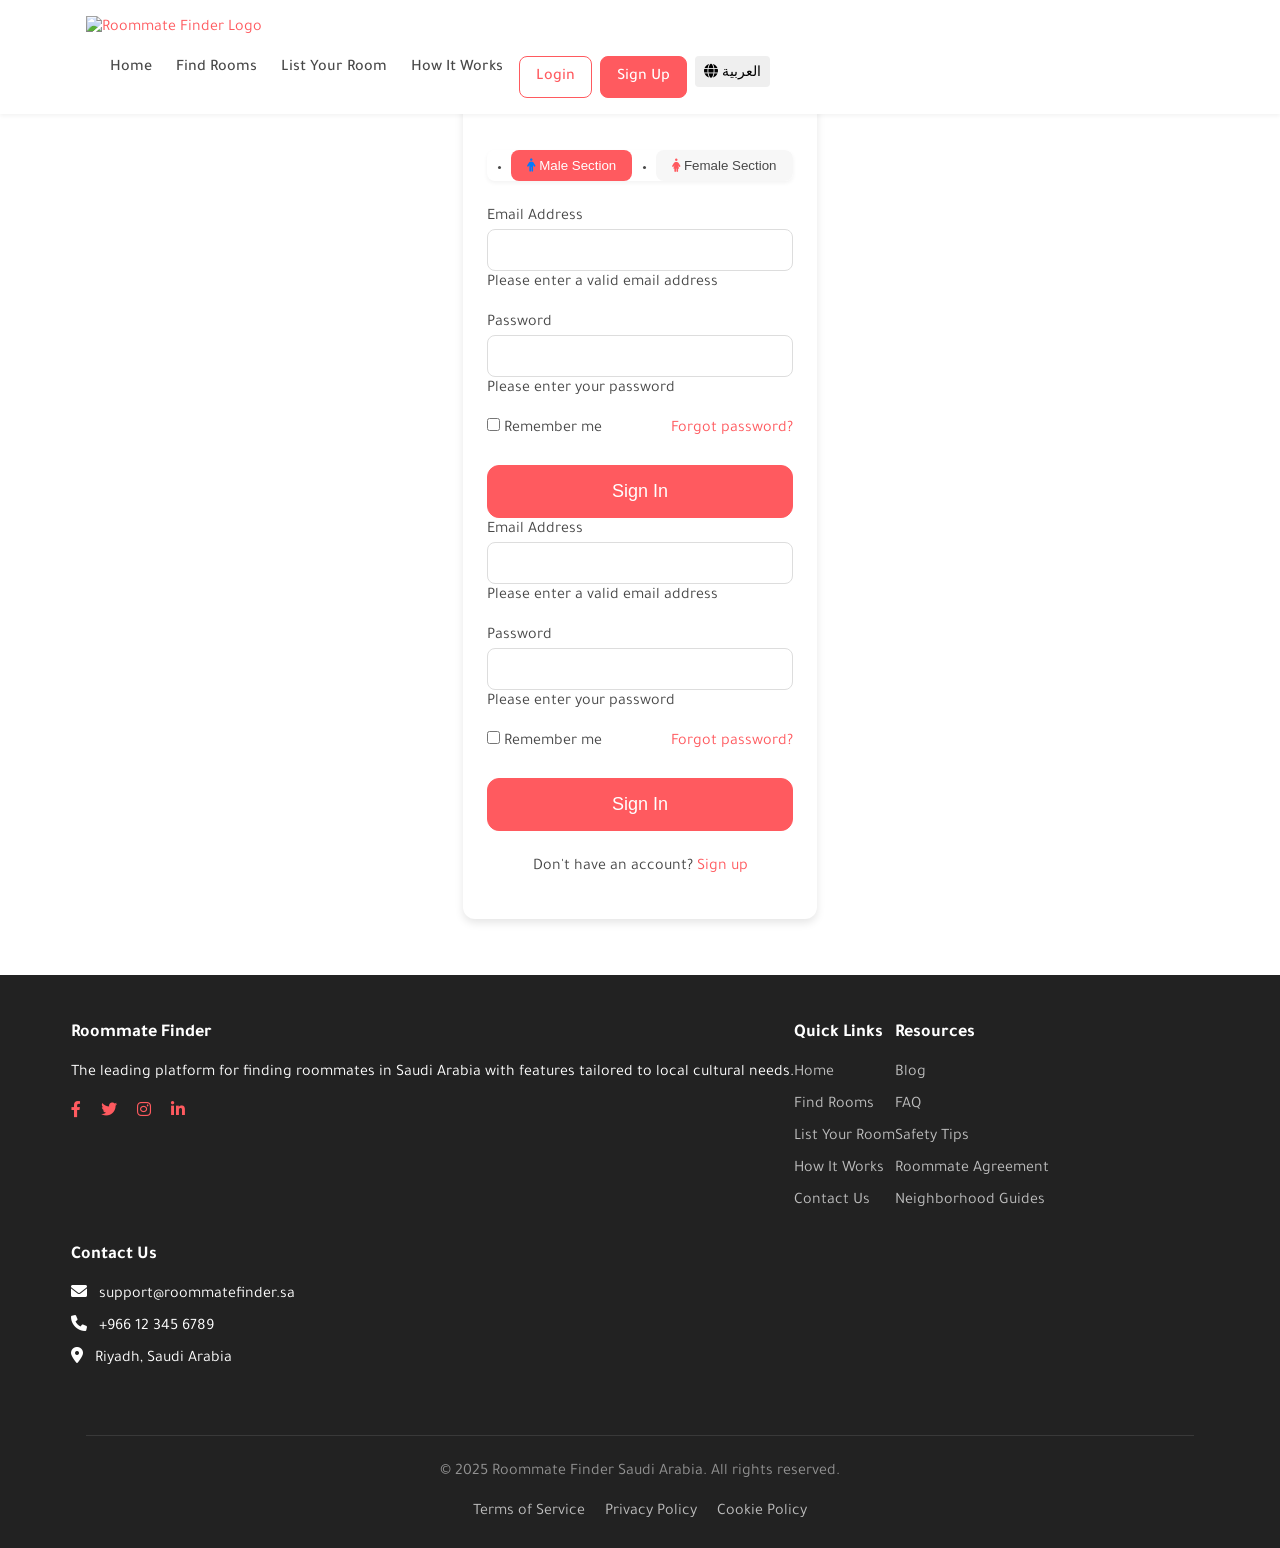
==== login.html @ d1ceeea8 "Initial commit of Roomaity platform static site" ====
<!DOCTYPE html>
<html lang="en">
<head>
    <meta charset="UTF-8">
    <meta name="viewport" content="width=device-width, initial-scale=1.0">
    <title>Login | Roommate Finder Saudi Arabia</title>
    <link rel="stylesheet" href="css/styles.css">
    <link rel="stylesheet" href="css/responsive.css">
    <link rel="stylesheet" href="https://cdnjs.cloudflare.com/ajax/libs/font-awesome/6.0.0/css/all.min.css">
    <link href="https://fonts.googleapis.com/css2?family=Roboto:wght@300;400;500;700&family=Tajawal:wght@300;400;500;700&display=swap" rel="stylesheet">
</head>
<body>
    <!-- Header/Navbar -->
    <header class="navbar fixed-top">
        <div class="container">
            <a href="index.html" class="navbar-brand">
                <img src="images/logo.png" alt="Roommate Finder Logo" height="40">
            </a>
            
            <button class="navbar-toggler d-lg-none" type="button" id="navbarToggler">
                <i class="fas fa-bars"></i>
            </button>
            
            <div class="navbar-collapse" id="navbarMenu">
                <ul class="navbar-nav ml-auto d-flex flex-row">
                    <li class="nav-item">
                        <a href="index.html" class="nav-link">Home</a>
                    </li>
                    <li class="nav-item">
                        <a href="search.html" class="nav-link">Find Rooms</a>
                    </li>
                    <li class="nav-item">
                        <a href="list-room.html" class="nav-link">List Your Room</a>
                    </li>
                    <li class="nav-item">
                        <a href="about.html" class="nav-link">How It Works</a>
                    </li>
                    <li class="nav-item ml-3">
                        <a href="login.html" class="btn btn-outline-primary">Login</a>
                    </li>
                    <li class="nav-item ml-2">
                        <a href="register.html" class="btn btn-primary">Sign Up</a>
                    </li>
                    <li class="nav-item ml-2">
                        <button class="btn btn-sm" id="languageToggle">
                            <i class="fas fa-globe"></i> العربية
                        </button>
                    </li>
                </ul>
            </div>
        </div>
    </header>

    <!-- Login Form Section -->
    <section class="py-5 mt-5">
        <div class="container">
            <div class="row justify-content-center">
                <div class="col-md-6 col-lg-5">
                    <div class="card shadow">
                        <div class="card-body p-4">
                            <h2 class="text-center mb-4">Welcome Back</h2>
                            
                            <!-- Gender Selection Tabs -->
                            <div class="gender-tabs mt-4 mb-4">
                                <ul class="nav nav-pills nav-fill mb-3" id="genderTabs" role="tablist">
                                    <li class="nav-item" role="presentation">
                                        <button class="nav-link active" id="male-tab" data-toggle="pill" data-target="#male-content" type="button" role="tab" aria-controls="male-content" aria-selected="true">
                                            <i class="fas fa-male text-male"></i> Male Section
                                        </button>
                                    </li>
                                    <li class="nav-item" role="presentation">
                                        <button class="nav-link" id="female-tab" data-toggle="pill" data-target="#female-content" type="button" role="tab" aria-controls="female-content" aria-selected="false">
                                            <i class="fas fa-female text-female"></i> Female Section
                                        </button>
                                    </li>
                                </ul>
                            </div>
                            
                            <div class="tab-content" id="genderTabsContent">
                                <!-- Male Login Form -->
                                <div class="tab-pane fade show active" id="male-content" role="tabpanel" aria-labelledby="male-tab">
                                    <form id="loginFormMale" class="needs-validation" novalidate>
                                        <input type="hidden" name="gender" value="male">
                                        <div class="form-group">
                                            <label for="loginEmailMale" class="form-label">Email Address</label>
                                            <input type="email" class="form-control" id="loginEmailMale" name="email" required>
                                            <div class="invalid-feedback">Please enter a valid email address</div>
                                        </div>
                                        
                                        <div class="form-group">
                                            <label for="loginPasswordMale" class="form-label">Password</label>
                                            <input type="password" class="form-control" id="loginPasswordMale" name="password" required>
                                            <div class="invalid-feedback">Please enter your password</div>
                                        </div>
                                        
                                        <div class="form-group d-flex justify-content-between align-items-center">
                                            <div class="form-check">
                                                <input class="form-check-input" type="checkbox" id="rememberMeMale">
                                                <label class="form-check-label" for="rememberMeMale">
                                                    Remember me
                                                </label>
                                            </div>
                                            <a href="forgot-password.html" class="text-primary">Forgot password?</a>
                                        </div>
                                        
                                        <button type="submit" class="btn btn-primary btn-block btn-lg mt-4">Sign In</button>
                                    </form>
                                </div>
                                
                                <!-- Female Login Form -->
                                <div class="tab-pane fade" id="female-content" role="tabpanel" aria-labelledby="female-tab">
                                    <form id="loginFormFemale" class="needs-validation" novalidate>
                                        <input type="hidden" name="gender" value="female">
                                        <div class="form-group">
                                            <label for="loginEmailFemale" class="form-label">Email Address</label>
                                            <input type="email" class="form-control" id="loginEmailFemale" name="email" required>
                                            <div class="invalid-feedback">Please enter a valid email address</div>
                                        </div>
                                        
                                        <div class="form-group">
                                            <label for="loginPasswordFemale" class="form-label">Password</label>
                                            <input type="password" class="form-control" id="loginPasswordFemale" name="password" required>
                                            <div class="invalid-feedback">Please enter your password</div>
                                        </div>
                                        
                                        <div class="form-group d-flex justify-content-between align-items-center">
                                            <div class="form-check">
                                                <input class="form-check-input" type="checkbox" id="rememberMeFemale">
                                                <label class="form-check-label" for="rememberMeFemale">
                                                    Remember me
                                                </label>
                                            </div>
                                            <a href="forgot-password.html" class="text-primary">Forgot password?</a>
                                        </div>
                                        
                                        <button type="submit" class="btn btn-primary btn-block btn-lg mt-4">Sign In</button>
                                    </form>
                                </div>
                            </div>
                            
                            <div class="text-center mt-4">
                                <p>Don't have an account? <a href="register.html">Sign up</a></p>
                            </div>
                        </div>
                    </div>
                </div>
            </div>
        </div>
    </section>

    <!-- Footer -->
    <footer class="footer">
        <div class="container">
            <div class="row">
                <div class="col-md-4 mb-4">
                    <h5 class="footer-title">Roommate Finder</h5>
                    <p>The leading platform for finding roommates in Saudi Arabia with features tailored to local cultural needs.</p>
                    <div class="mt-3">
                        <a href="#" class="mr-3"><i class="fab fa-facebook-f"></i></a>
                        <a href="#" class="mr-3"><i class="fab fa-twitter"></i></a>
                        <a href="#" class="mr-3"><i class="fab fa-instagram"></i></a>
                        <a href="#"><i class="fab fa-linkedin-in"></i></a>
                    </div>
                </div>
                
                <div class="col-md-2 mb-4">
                    <h5 class="footer-title">Quick Links</h5>
                    <ul class="footer-links">
                        <li><a href="index.html">Home</a></li>
                        <li><a href="search.html">Find Rooms</a></li>
                        <li><a href="list-room.html">List Your Room</a></li>
                        <li><a href="about.html">How It Works</a></li>
                        <li><a href="contact.html">Contact Us</a></li>
                    </ul>
                </div>
                
                <div class="col-md-3 mb-4">
                    <h5 class="footer-title">Resources</h5>
                    <ul class="footer-links">
                        <li><a href="blog.html">Blog</a></li>
                        <li><a href="faq.html">FAQ</a></li>
                        <li><a href="safety-tips.html">Safety Tips</a></li>
                        <li><a href="roommate-agreement.html">Roommate Agreement</a></li>
                        <li><a href="neighborhood-guides.html">Neighborhood Guides</a></li>
                    </ul>
                </div>
                
                <div class="col-md-3 mb-4">
                    <h5 class="footer-title">Contact Us</h5>
                    <ul class="footer-links">
                        <li><i class="fas fa-envelope mr-2"></i> support@roommatefinder.sa</li>
                        <li><i class="fas fa-phone mr-2"></i> +966 12 345 6789</li>
                        <li><i class="fas fa-map-marker-alt mr-2"></i> Riyadh, Saudi Arabia</li>
                    </ul>
                </div>
            </div>
            
            <div class="footer-bottom">
                <p>&copy; 2025 Roommate Finder Saudi Arabia. All rights reserved.</p>
                <div class="mt-2">
                    <a href="terms.html" class="mr-3">Terms of Service</a>
                    <a href="privacy.html" class="mr-3">Privacy Policy</a>
                    <a href="cookies.html">Cookie Policy</a>
                </div>
            </div>
        </div>
    </footer>

    <!-- JavaScript -->
    <script src="js/main.js"></script>
</body>
</html>
---- css/styles.css ----
/* Roomaity - Main CSS File with Airbnb-style UI */

:root {
  /* Brand Colors */
  --primary-color: #FF5A5F; /* Roomaity brand red, similar to Airbnb */
  --secondary-color: #00A699; /* Teal accent */
  --tertiary-color: #FC642D; /* Orange accent */
  --light-gray: #F7F7F7;
  --medium-gray: #DDDDDD;
  --dark-gray: #484848;
  --black: #222222;
  --white: #FFFFFF;
  
  /* Typography */
  --font-family-sans: 'Poppins', 'Tajawal', sans-serif;
  --font-family-serif: 'Georgia', serif;
  
  /* Spacing */
  --space-xs: 4px;
  --space-sm: 8px;
  --space-md: 16px;
  --space-lg: 24px;
  --space-xl: 32px;
  --space-xxl: 48px;
  
  /* Border Radius */
  --radius-sm: 4px;
  --radius-md: 8px;
  --radius-lg: 12px;
  --radius-xl: 24px;
  
  /* Shadows */
  --shadow-sm: 0 2px 4px rgba(0, 0, 0, 0.05);
  --shadow-md: 0 4px 8px rgba(0, 0, 0, 0.1);
  --shadow-lg: 0 8px 16px rgba(0, 0, 0, 0.1);
  
  /* Transitions */
  --transition-fast: 0.2s ease;
  --transition-medium: 0.3s ease;
  --transition-slow: 0.5s ease;
}

/* Base Styles */
* {
  box-sizing: border-box;
  margin: 0;
  padding: 0;
}

html {
  font-size: 16px;
  scroll-behavior: smooth;
}

body {
  font-family: var(--font-family-sans);
  color: var(--dark-gray);
  line-height: 1.5;
  background-color: var(--white);
}

h1, h2, h3, h4, h5, h6 {
  font-weight: 600;
  line-height: 1.2;
  margin-bottom: var(--space-md);
  color: var(--black);
}

h1 {
  font-size: 2.5rem;
}

h2 {
  font-size: 2rem;
}

h3 {
  font-size: 1.5rem;
}

h4 {
  font-size: 1.25rem;
}

p {
  margin-bottom: var(--space-md);
}

a {
  color: var(--primary-color);
  text-decoration: none;
  transition: color var(--transition-fast);
}

a:hover {
  color: var(--tertiary-color);
}

img {
  max-width: 100%;
  height: auto;
}

/* Container */
.container {
  width: 100%;
  max-width: 1200px;
  margin: 0 auto;
  padding: 0 var(--space-md);
}

/* Grid System */
.row {
  display: flex;
  flex-wrap: wrap;
  margin: 0 -15px;
}

.col {
  flex: 1;
  padding: 0 15px;
}

/* For specific column widths */
.col-1 { flex: 0 0 8.333333%; max-width: 8.333333%; }
.col-2 { flex: 0 0 16.666667%; max-width: 16.666667%; }
.col-3 { flex: 0 0 25%; max-width: 25%; }
.col-4 { flex: 0 0 33.333333%; max-width: 33.333333%; }
.col-5 { flex: 0 0 41.666667%; max-width: 41.666667%; }
.col-6 { flex: 0 0 50%; max-width: 50%; }
.col-7 { flex: 0 0 58.333333%; max-width: 58.333333%; }
.col-8 { flex: 0 0 66.666667%; max-width: 66.666667%; }
.col-9 { flex: 0 0 75%; max-width: 75%; }
.col-10 { flex: 0 0 83.333333%; max-width: 83.333333%; }
.col-11 { flex: 0 0 91.666667%; max-width: 91.666667%; }
.col-12 { flex: 0 0 100%; max-width: 100%; }

/* Navbar */
.navbar {
  display: flex;
  align-items: center;
  justify-content: space-between;
  padding: var(--space-md) 0;
  background-color: var(--white);
  box-shadow: var(--shadow-sm);
  position: fixed;
  top: 0;
  left: 0;
  right: 0;
  z-index: 1000;
}

.navbar-brand {
  display: flex;
  align-items: center;
}

.navbar-brand img {
  height: 40px;
}

.navbar-nav {
  display: flex;
  list-style: none;
  margin: 0;
  padding: 0;
}

.nav-item {
  margin-left: var(--space-lg);
}

.nav-link {
  color: var(--dark-gray);
  font-weight: 500;
  transition: color var(--transition-fast);
}

.nav-link:hover,
.nav-link.active {
  color: var(--primary-color);
}

.navbar-toggler {
  display: none;
  background: none;
  border: none;
  cursor: pointer;
  font-size: 1.5rem;
  color: var(--dark-gray);
}

/* Buttons */
.btn {
  display: inline-block;
  font-weight: 500;
  text-align: center;
  white-space: nowrap;
  vertical-align: middle;
  user-select: none;
  border: 1px solid transparent;
  padding: 0.5rem 1rem;
  font-size: 1rem;
  line-height: 1.5;
  border-radius: var(--radius-md);
  transition: all var(--transition-fast);
  cursor: pointer;
}

.btn-sm {
  padding: 0.25rem 0.5rem;
  font-size: 0.875rem;
  border-radius: var(--radius-sm);
}

.btn-lg {
  padding: 0.75rem 1.5rem;
  font-size: 1.125rem;
  border-radius: var(--radius-lg);
}

.btn-primary {
  background-color: var(--primary-color);
  border-color: var(--primary-color);
  color: var(--white);
}

.btn-primary:hover {
  background-color: #e54853;
  border-color: #e54853;
  color: var(--white);
}

.btn-secondary {
  background-color: var(--secondary-color);
  border-color: var(--secondary-color);
  color: var(--white);
}

.btn-secondary:hover {
  background-color: #008f85;
  border-color: #008f85;
  color: var(--white);
}

.btn-outline-primary {
  background-color: transparent;
  border-color: var(--primary-color);
  color: var(--primary-color);
}

.btn-outline-primary:hover {
  background-color: var(--primary-color);
  color: var(--white);
}

.btn-block {
  display: block;
  width: 100%;
}

/* Forms */
.form-group {
  margin-bottom: var(--space-md);
}

.form-control {
  display: block;
  width: 100%;
  padding: 0.5rem 0.75rem;
  font-size: 1rem;
  line-height: 1.5;
  color: var(--dark-gray);
  background-color: var(--white);
  background-clip: padding-box;
  border: 1px solid var(--medium-gray);
  border-radius: var(--radius-md);
  transition: border-color var(--transition-fast);
}

.form-control:focus {
  border-color: var(--primary-color);
  outline: 0;
}

.input-group {
  display: flex;
  position: relative;
}

.input-group-prepend {
  display: flex;
}

.input-group-text {
  display: flex;
  align-items: center;
  padding: 0.5rem 0.75rem;
  font-size: 1rem;
  font-weight: 400;
  line-height: 1.5;
  color: var(--dark-gray);
  text-align: center;
  white-space: nowrap;
  background-color: var(--light-gray);
  border: 1px solid var(--medium-gray);
  border-radius: var(--radius-md) 0 0 var(--radius-md);
  border-right: 0;
}

.input-group .form-control {
  border-top-left-radius: 0;
  border-bottom-left-radius: 0;
}

/* Cards - Airbnb Style */
.card {
  background-color: var(--white);
  border-radius: var(--radius-lg);
  box-shadow: var(--shadow-md);
  overflow: hidden;
  transition: transform var(--transition-medium), box-shadow var(--transition-medium);
  margin-bottom: var(--space-lg);
}

.card:hover {
  transform: translateY(-5px);
  box-shadow: var(--shadow-lg);
}

.card-img-top {
  width: 100%;
  height: 200px;
  object-fit: cover;
}

.card-body {
  padding: var(--space-md);
}

.card-title {
  font-size: 1.25rem;
  margin-bottom: var(--space-sm);
}

.card-text {
  color: var(--dark-gray);
  margin-bottom: var(--space-md);
}

.card-price {
  font-size: 1.25rem;
  font-weight: 600;
  color: var(--black);
  margin-bottom: var(--space-xs);
}

.card-location {
  font-size: 0.875rem;
  color: var(--dark-gray);
  margin-bottom: var(--space-sm);
}

.card-amenities {
  display: flex;
  flex-wrap: wrap;
  margin-bottom: var(--space-sm);
}

.card-amenity {
  font-size: 0.75rem;
  background-color: var(--light-gray);
  padding: 0.25rem 0.5rem;
  border-radius: var(--radius-sm);
  margin-right: var(--space-xs);
  margin-bottom: var(--space-xs);
}

/* Listing Cards - Airbnb Style */
.listing-card {
  background-color: var(--white);
  border-radius: var(--radius-lg);
  box-shadow: var(--shadow-md);
  overflow: hidden;
  transition: transform var(--transition-medium), box-shadow var(--transition-medium);
  margin-bottom: var(--space-lg);
  position: relative;
}

.listing-card:hover {
  transform: translateY(-5px);
  box-shadow: var(--shadow-lg);
}

.listing-card .card-img-top {
  height: 220px;
}

.listing-card .badge {
  position: absolute;
  top: var(--space-sm);
  right: var(--space-sm);
  padding: 0.25rem 0.5rem;
  border-radius: var(--radius-sm);
  font-size: 0.75rem;
  font-weight: 500;
  z-index: 1;
}

.badge-male {
  background-color: rgba(0, 122, 255, 0.9);
  color: var(--white);
}

.badge-female {
  background-color: rgba(255, 90, 95, 0.9);
  color: var(--white);
}

/* Hero Section */
.hero {
  padding: 120px 0 var(--space-xxl);
  background-color: var(--white);
}

.hero-title {
  font-size: 2.5rem;
  font-weight: 700;
  margin-bottom: var(--space-md);
}

.hero-subtitle {
  font-size: 1.25rem;
  color: var(--dark-gray);
  margin-bottom: var(--space-lg);
}

.hero-image {
  border-radius: var(--radius-lg);
  box-shadow: var(--shadow-lg);
}

/* Search Form */
.search-form {
  background-color: var(--white);
  padding: var(--space-lg);
  border-radius: var(--radius-lg);
  box-shadow: var(--shadow-md);
  margin-bottom: var(--space-lg);
}

/* Gender Tabs */
.gender-tabs .nav-pills {
  display: flex;
  margin-bottom: var(--space-md);
  border-radius: var(--radius-md);
  overflow: hidden;
  box-shadow: var(--shadow-sm);
}

.gender-tabs .nav-link {
  flex: 1;
  text-align: center;
  padding: var(--space-sm) var(--space-md);
  background-color: var(--light-gray);
  color: var(--dark-gray);
  border: none;
  transition: all var(--transition-fast);
}

.gender-tabs .nav-link.active {
  background-color: var(--primary-color);
  color: var(--white);
}

.gender-tabs .nav-link:first-child {
  border-top-left-radius: var(--radius-md);
  border-bottom-left-radius: var(--radius-md);
}

.gender-tabs .nav-link:last-child {
  border-top-right-radius: var(--radius-md);
  border-bottom-right-radius: var(--radius-md);
}

.text-male {
  color: #007AFF;
}

.text-female {
  color: #FF5A5F;
}

/* Features Section */
.features {
  padding: var(--space-xxl) 0;
}

.section-title {
  font-size: 2rem;
  font-weight: 700;
  margin-bottom: var(--space-xl);
  text-align: center;
}

.feature-card {
  text-align: center;
  padding: var(--space-lg);
  border-radius: var(--radius-lg);
  background-color: var(--white);
  box-shadow: var(--shadow-md);
  height: 100%;
  transition: transform var(--transition-medium);
}

.feature-card:hover {
  transform: translateY(-5px);
}

.feature-icon {
  font-size: 2.5rem;
  color: var(--primary-color);
  margin-bottom: var(--space-md);
}

.feature-title {
  font-size: 1.25rem;
  margin-bottom: var(--space-sm);
}

.feature-text {
  color: var(--dark-gray);
}

/* How It Works Section */
.how-it-works {
  padding: var(--space-xxl) 0;
  background-color: var(--light-gray);
}

.step-card {
  text-align: center;
  padding: var(--space-lg);
  border-radius: var(--radius-lg);
  background-color: var(--white);
  box-shadow: var(--shadow-md);
  height: 100%;
  position: relative;
}

.step-number {
  display: flex;
  align-items: center;
  justify-content: center;
  width: 40px;
  height: 40px;
  background-color: var(--primary-color);
  color: var(--white);
  font-weight: 700;
  border-radius: 50%;
  margin: 0 auto var(--space-md);
}

.step-title {
  font-size: 1.25rem;
  margin-bottom: var(--space-sm);
}

.step-text {
  color: var(--dark-gray);
}

/* Testimonials Section */
.testimonials {
  padding: var(--space-xxl) 0;
  background-color: var(--light-gray);
}

.testimonial-card {
  display: flex;
  padding: var(--space-lg);
  border-radius: var(--radius-lg);
  background-color: var(--white);
  box-shadow: var(--shadow-md);
  height: 100%;
}

.testimonial-avatar {
  flex-shrink: 0;
  margin-right: var(--space-md);
}

.testimonial-avatar img {
  width: 60px;
  height: 60px;
  border-radius: 50%;
  object-fit: cover;
}

.testimonial-content {
  flex-grow: 1;
}

.rating {
  color: #FFB400;
  margin-bottom: var(--space-sm);
}

.testimonial-text {
  font-style: italic;
  margin-bottom: var(--space-sm);
}

.testimonial-author {
  font-weight: 600;
  color: var(--black);
}

/* CTA Section */
.cta {
  padding: var(--space-xxl) 0;
  background-color: var(--primary-color);
  color: var(--white);
}

.cta-title {
  color: var(--white);
  margin-bottom: var(--space-sm);
}

.cta-text {
  color: rgba(255, 255, 255, 0.9);
  margin-bottom: 0;
}

/* Footer */
.footer {
  padding: var(--space-xxl) 0 var(--space-lg);
  background-color: var(--black);
  color: var(--white);
}

.footer-title {
  color: var(--white);
  margin-bottom: var(--space-md);
  font-size: 1.125rem;
}

.footer-links {
  list-style: none;
  padding: 0;
  margin: 0;
}

.footer-links li {
  margin-bottom: var(--space-sm);
}

.footer-links a {
  color: rgba(255, 255, 255, 0.7);
  transition: color var(--transition-fast);
}

.footer-links a:hover {
  color: var(--white);
}

.footer-bottom {
  margin-top: var(--space-xl);
  padding-top: var(--space-lg);
  border-top: 1px solid rgba(255, 255, 255, 0.1);
  text-align: center;
  color: rgba(255, 255, 255, 0.5);
}

.footer-bottom a {
  color: rgba(255, 255, 255, 0.7);
}

.footer-bottom a:hover {
  color: var(--white);
}

/* Utilities */
.text-center { text-align: center; }
.text-right { text-align: right; }
.text-left { text-align: left; }

.d-flex { display: flex; }
.flex-row { flex-direction: row; }
.flex-column { flex-direction: column; }
.align-items-center { align-items: center; }
.justify-content-center { justify-content: center; }
.justify-content-between { justify-content: space-between; }

.mt-1 { margin-top: var(--space-xs); }
.mt-2 { margin-top: var(--space-sm); }
.mt-3 { margin-top: var(--space-md); }
.mt-4 { margin-top: var(--space-lg); }
.mt-5 { margin-top: var(--space-xl); }

.mb-1 { margin-bottom: var(--space-xs); }
.mb-2 { margin-bottom: var(--space-sm); }
.mb-3 { margin-bottom: var(--space-md); }
.mb-4 { margin-bottom: var(--space-lg); }
.mb-5 { margin-bottom: var(--space-xl); }

.ml-1 { margin-left: var(--space-xs); }
.ml-2 { margin-left: var(--space-sm); }
.ml-3 { margin-left: var(--space-md); }
.ml-4 { margin-left: var(--space-lg); }
.ml-5 { margin-left: var(--space-xl); }

.mr-1 { margin-right: var(--space-xs); }
.mr-2 { margin-right: var(--space-sm); }
.mr-3 { margin-right: var(--space-md); }
.mr-4 { margin-right: var(--space-lg); }
.mr-5 { margin-right: var(--space-xl); }

.p-1 { padding: var(--space-xs); }
.p-2 { padding: var(--space-sm); }
.p-3 { padding: var(--space-md); }
.p-4 { padding: var(--space-lg); }
.p-5 { padding: var(--space-xl); }

.py-1 { padding-top: var(--space-xs); padding-bottom: var(--space-xs); }
.py-2 { padding-top: var(--space-sm); padding-bottom: var(--space-sm); }
.py-3 { padding-top: var(--space-md); padding-bottom: var(--space-md); }
.py-4 { padding-top: var(--space-lg); padding-bottom: var(--space-lg); }
.py-5 { padding-top: var(--space-xl); padding-bottom: var(--space-xl); }

.px-1 { padding-left: var(--space-xs); padding-right: var(--space-xs); }
.px-2 { padding-left: var(--space-sm); padding-right: var(--space-sm); }
.px-3 { padding-left: var(--space-md); padding-right: var(--space-md); }
.px-4 { padding-left: var(--space-lg); padding-right: var(--space-lg); }
.px-5 { padding-left: var(--space-xl); padding-right: var(--space-xl); }

.d-none { display: none; }
.d-block { display: block; }
.d-inline-block { display: inline-block; }

.position-relative { position: relative; }
.position-absolute { position: absolute; }
.fixed-top { position: fixed; top: 0; left: 0; right: 0; z-index: 1030; }

.bg-light { background-color: var(--light-gray); }
.bg-white { background-color: var(--white); }
.bg-primary { background-color: var(--primary-color); }

.rounded { border-radius: var(--radius-md); }
.rounded-lg { border-radius: var(--radius-lg); }
.rounded-circle { border-radius: 50%; }

.shadow-sm { box-shadow: var(--shadow-sm); }
.shadow { box-shadow: var(--shadow-md); }
.shadow-lg { box-shadow: var(--shadow-lg); }

.img-fluid { max-width: 100%; height: auto; }

/* RTL Support for Arabic */
[dir="rtl"] {
  text-align: right;
}

[dir="rtl"] .navbar-nav {
  flex-direction: row-reverse;
}

[dir="rtl"] .nav-item {
  margin-right: var(--space-lg);
  margin-left: 0;
}

[dir="rtl"] .input-group-prepend {
  order: 1;
}

[dir="rtl"] .input-group-text {
  border-radius: 0 var(--radius-md) var(--radius-md) 0;
  border-left: 0;
  border-right: 1px solid var(--medium-gray);
}

[dir="rtl"] .input-group .form-control {
  border-radius: var(--radius-md) 0 0 var(--radius-md);
}

[dir="rtl"] .testimonial-avatar {
  margin-left: var(--space-md);
  margin-right: 0;
}

/* Responsive Design */
@media (max-width: 992px) {
  .navbar-collapse {
    position: fixed;
    top: 70px;
    left: 0;
    padding-left: 15px;
    padding-right: 15px;
    padding-bottom: 15px;
    width: 100%;
    height: auto;
    background-color: var(--white);
    box-shadow: var(--shadow-md);
    transition: all var(--transition-medium);
    transform: translateY(-100%);
    opacity: 0;
    visibility: hidden;
  }
  
  .navbar-collapse.show {
    transform: translateY(0);
    opacity: 1;
    visibility: visible;
  }
  
  .navbar-nav {
    flex-direction: column;
  }
  
  .nav-item {
    margin: 0 0 var(--space-sm) 0;
  }
  
  .navbar-toggler {
    display: block;
  }
  
  .d-lg-none {
    display: block;
  }
  
  .d-lg-block {
    display: none;
  }
  
  .hero {
    padding: 100px 0 var(--space-lg);
  }
  
  .hero-title {
    font-size: 2rem;
  }
  
  .hero-subtitle {
    font-size: 1.125rem;
  }
}

@media (max-width: 768px) {
  .col-md-4 {
    flex: 0 0 100%;
    max-width: 100%;
  }
  
  .hero-title {
    font-size: 1.75rem;
  }
  
  .section-title {
    font-size: 1.75rem;
  }
  
  .testimonial-card {
    flex-direction: column;
    text-align: center;
  }
  
  .testimonial-avatar {
    margin: 0 auto var(--space-md);
  }
  
  .cta {
    text-align: center;
  }
  
  .text-lg-right {
    text-align: center;
  }
}

@media (max-width: 576px) {
  .container {
    padding: 0 var(--space-sm);
  }
  
  .hero-title {
    font-size: 1.5rem;
  }
  
  .hero-subtitle {
    font-size: 1rem;
  }
  
  .section-title {
    font-size: 1.5rem;
  }
  
  .feature-card, .step-card, .testimonial-card {
    padding: var(--space-md);
  }
}

/* Language Switcher */
.language-switcher {
  display: inline-flex;
  align-items: center;
  padding: 0.25rem 0.5rem;
  background-color: var(--light-gray);
  border-radius: var(--radius-md);
  cursor: pointer;
  transition: background-color var(--transition-fast);
}

.language-switcher:hover {
  background-color: var(--medium-gray);
}

.language-switcher i {
  margin-right: 0.25rem;
}

/* Arabic Font Support */
@font-face {
  font-family: 'Tajawal';
  src: url('https://fonts.googleapis.com/css2?family=Tajawal:wght@300;400;500;700&display=swap');
  font-weight: normal;
  font-style: normal;
}

.arabic {
  font-family: 'Tajawal', sans-serif;
}
---- css/responsive.css ----
/* Roomaity - Responsive CSS for Airbnb-style UI */

/* Mobile First Approach */
@media (max-width: 576px) {
  .container {
    padding: 0 12px;
  }
  
  h1 {
    font-size: 1.75rem;
  }
  
  h2 {
    font-size: 1.5rem;
  }
  
  .hero {
    padding: 90px 0 24px;
  }
  
  .hero-title {
    font-size: 1.5rem;
  }
  
  .hero-subtitle {
    font-size: 1rem;
  }
  
  .card-img-top {
    height: 180px;
  }
  
  .navbar-brand img {
    height: 32px;
  }
  
  .section-title {
    font-size: 1.5rem;
    margin-bottom: 24px;
  }
  
  .feature-card, 
  .step-card, 
  .testimonial-card {
    padding: 16px;
  }
  
  .footer {
    padding: 32px 0 16px;
  }
}

/* Small devices (landscape phones) */
@media (min-width: 576px) and (max-width: 767.98px) {
  .container {
    max-width: 540px;
  }
  
  .hero-title {
    font-size: 1.75rem;
  }
  
  .card-img-top {
    height: 200px;
  }
}

/* Medium devices (tablets) */
@media (min-width: 768px) and (max-width: 991.98px) {
  .container {
    max-width: 720px;
  }
  
  .hero-title {
    font-size: 2rem;
  }
  
  .col-md-4 {
    flex: 0 0 50%;
    max-width: 50%;
  }
}

/* Large devices (desktops) */
@media (min-width: 992px) and (max-width: 1199.98px) {
  .container {
    max-width: 960px;
  }
}

/* Extra large devices */
@media (min-width: 1200px) {
  .container {
    max-width: 1140px;
  }
}

/* RTL Specific Responsive Adjustments */
@media (max-width: 992px) {
  [dir="rtl"] .navbar-nav {
    flex-direction: column;
  }
  
  [dir="rtl"] .nav-item {
    margin: 0 0 8px 0;
  }
}

/* Tablet and Mobile Navigation */
@media (max-width: 992px) {
  .navbar-collapse {
    position: fixed;
    top: 70px;
    left: 0;
    right: 0;
    padding: 16px;
    width: 100%;
    height: auto;
    background-color: var(--white);
    box-shadow: var(--shadow-md);
    transition: all 0.3s ease;
    transform: translateY(-100%);
    opacity: 0;
    visibility: hidden;
    z-index: 999;
  }
  
  .navbar-collapse.show {
    transform: translateY(0);
    opacity: 1;
    visibility: visible;
  }
  
  .navbar-nav {
    flex-direction: column;
    width: 100%;
  }
  
  .nav-item {
    margin: 0 0 12px 0;
    width: 100%;
  }
  
  .nav-link {
    display: block;
    padding: 8px 0;
  }
  
  .navbar-toggler {
    display: block;
  }
}

/* Touch-friendly adjustments */
@media (hover: none) {
  .btn, .card, .nav-link {
    transition: none;
  }
  
  .card:hover {
    transform: none;
    box-shadow: var(--shadow-md);
  }
  
  .feature-card:hover {
    transform: none;
  }
  
  .btn:active {
    transform: scale(0.98);
  }
}

/* Dark mode support */
@media (prefers-color-scheme: dark) {
  :root {
    --light-gray: #2a2a2a;
    --medium-gray: #3a3a3a;
    --dark-gray: #e0e0e0;
    --black: #f5f5f5;
    --white: #1a1a1a;
    
    --shadow-sm: 0 2px 4px rgba(0, 0, 0, 0.3);
    --shadow-md: 0 4px 8px rgba(0, 0, 0, 0.4);
    --shadow-lg: 0 8px 16px rgba(0, 0, 0, 0.5);
  }
  
  .card, .feature-card, .step-card, .testimonial-card, .search-form {
    background-color: #222;
  }
  
  .navbar, .footer {
    background-color: #111;
  }
  
  .btn-outline-primary {
    color: var(--primary-color);
    border-color: var(--primary-color);
  }
  
  .btn-outline-primary:hover {
    background-color: var(--primary-color);
    color: #111;
  }
  
  .form-control {
    background-color: #333;
    border-color: #444;
    color: #e0e0e0;
  }
  
  .input-group-text {
    background-color: #444;
    border-color: #555;
    color: #e0e0e0;
  }
}

/* Print styles */
@media print {
  .navbar, .footer, .cta, .hero {
    display: none;
  }
  
  body {
    font-size: 12pt;
    line-height: 1.5;
    color: #000;
    background: #fff;
  }
  
  .container {
    max-width: 100%;
    width: 100%;
  }
  
  .card, .feature-card, .step-card, .testimonial-card {
    break-inside: avoid;
    box-shadow: none;
    border: 1px solid #ddd;
  }
  
  a {
    text-decoration: underline;
    color: #000;
  }
  
  .card-img-top {
    max-height: 150px;
  }
  
  h1, h2, h3, h4, h5, h6 {
    page-break-after: avoid;
    page-break-inside: avoid;
  }
  
  img {
    max-width: 100% !important;
    page-break-inside: avoid;
  }
  
  .col-md-4 {
    width: 33.333333%;
    float: left;
  }
}
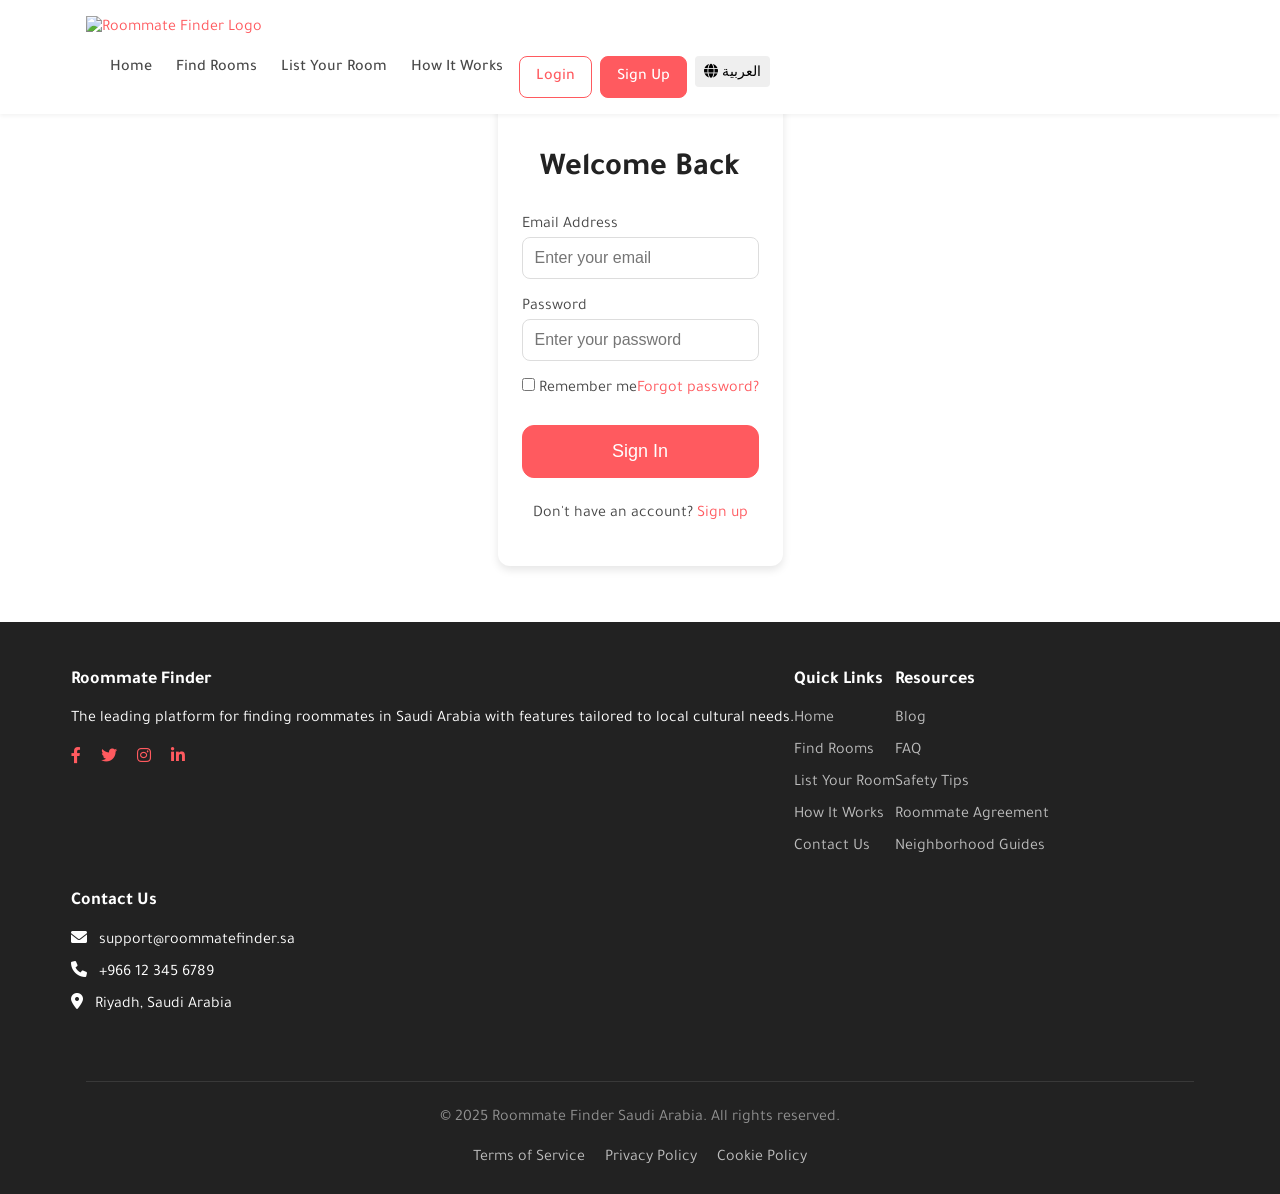
==== commit e474e985: "feat: Make auth pages and index pages functional, prior plans & search updates This commit includes " ====
--- a/login.html
+++ b/login.html
@@ -60,83 +60,34 @@
                         <div class="card-body p-4">
                             <h2 class="text-center mb-4">Welcome Back</h2>
                             
-                            <!-- Gender Selection Tabs -->
-                            <div class="gender-tabs mt-4 mb-4">
-                                <ul class="nav nav-pills nav-fill mb-3" id="genderTabs" role="tablist">
-                                    <li class="nav-item" role="presentation">
-                                        <button class="nav-link active" id="male-tab" data-toggle="pill" data-target="#male-content" type="button" role="tab" aria-controls="male-content" aria-selected="true">
-                                            <i class="fas fa-male text-male"></i> Male Section
-                                        </button>
-                                    </li>
-                                    <li class="nav-item" role="presentation">
-                                        <button class="nav-link" id="female-tab" data-toggle="pill" data-target="#female-content" type="button" role="tab" aria-controls="female-content" aria-selected="false">
-                                            <i class="fas fa-female text-female"></i> Female Section
-                                        </button>
-                                    </li>
-                                </ul>
-                            </div>
+                            <h2 class="text-center mb-4">Welcome Back</h2>
                             
-                            <div class="tab-content" id="genderTabsContent">
-                                <!-- Male Login Form -->
-                                <div class="tab-pane fade show active" id="male-content" role="tabpanel" aria-labelledby="male-tab">
-                                    <form id="loginFormMale" class="needs-validation" novalidate>
-                                        <input type="hidden" name="gender" value="male">
-                                        <div class="form-group">
-                                            <label for="loginEmailMale" class="form-label">Email Address</label>
-                                            <input type="email" class="form-control" id="loginEmailMale" name="email" required>
-                                            <div class="invalid-feedback">Please enter a valid email address</div>
-                                        </div>
-                                        
-                                        <div class="form-group">
-                                            <label for="loginPasswordMale" class="form-label">Password</label>
-                                            <input type="password" class="form-control" id="loginPasswordMale" name="password" required>
-                                            <div class="invalid-feedback">Please enter your password</div>
-                                        </div>
-                                        
-                                        <div class="form-group d-flex justify-content-between align-items-center">
-                                            <div class="form-check">
-                                                <input class="form-check-input" type="checkbox" id="rememberMeMale">
-                                                <label class="form-check-label" for="rememberMeMale">
-                                                    Remember me
-                                                </label>
-                                            </div>
-                                            <a href="forgot-password.html" class="text-primary">Forgot password?</a>
-                                        </div>
-                                        
-                                        <button type="submit" class="btn btn-primary btn-block btn-lg mt-4">Sign In</button>
-                                    </form>
+                            <form id="loginForm" class="auth-form"> <!-- Use auth-form class if styles apply -->
+                                <div class="form-group">
+                                    <label for="email">Email Address</label>
+                                    <input type="email" id="email" class="form-control" placeholder="Enter your email" required>
+                                    <div id="emailError" class="error-message"></div> <!-- For JS validation messages -->
                                 </div>
                                 
-                                <!-- Female Login Form -->
-                                <div class="tab-pane fade" id="female-content" role="tabpanel" aria-labelledby="female-tab">
-                                    <form id="loginFormFemale" class="needs-validation" novalidate>
-                                        <input type="hidden" name="gender" value="female">
-                                        <div class="form-group">
-                                            <label for="loginEmailFemale" class="form-label">Email Address</label>
-                                            <input type="email" class="form-control" id="loginEmailFemale" name="email" required>
-                                            <div class="invalid-feedback">Please enter a valid email address</div>
-                                        </div>
-                                        
-                                        <div class="form-group">
-                                            <label for="loginPasswordFemale" class="form-label">Password</label>
-                                            <input type="password" class="form-control" id="loginPasswordFemale" name="password" required>
-                                            <div class="invalid-feedback">Please enter your password</div>
-                                        </div>
-                                        
-                                        <div class="form-group d-flex justify-content-between align-items-center">
-                                            <div class="form-check">
-                                                <input class="form-check-input" type="checkbox" id="rememberMeFemale">
-                                                <label class="form-check-label" for="rememberMeFemale">
-                                                    Remember me
-                                                </label>
-                                            </div>
-                                            <a href="forgot-password.html" class="text-primary">Forgot password?</a>
-                                        </div>
-                                        
-                                        <button type="submit" class="btn btn-primary btn-block btn-lg mt-4">Sign In</button>
-                                    </form>
+                                <div class="form-group">
+                                    <label for="password">Password</label>
+                                    <div class="password-input-container"> <!-- Optional: if you want to add pass toggle later -->
+                                        <input type="password" id="password" class="form-control" placeholder="Enter your password" required>
+                                        <!-- Add password toggle button here if desired, similar to login-ar.html -->
+                                    </div>
+                                    <div id="passwordError" class="error-message"></div> <!-- For JS validation messages -->
                                 </div>
-                            </div>
+                                
+                                <div class="form-group d-flex justify-content-between align-items-center"> <!-- Adjusted class for layout -->
+                                    <div class="form-check">
+                                        <input type="checkbox" class="form-check-input" id="rememberMe">
+                                        <label class="form-check-label" for="rememberMe">Remember me</label>
+                                    </div>
+                                    <a href="reset-password.html" class="text-primary">Forgot password?</a> <!-- Changed from forgot-password.html -->
+                                </div>
+                                
+                                <button type="submit" class="btn btn-primary btn-block btn-lg mt-4">Sign In</button>
+                            </form>
                             
                             <div class="text-center mt-4">
                                 <p>Don't have an account? <a href="register.html">Sign up</a></p>
@@ -208,5 +159,6 @@
 
     <!-- JavaScript -->
     <script src="js/main.js"></script>
+    <script src="js/auth.js"></script>
 </body>
 </html>
